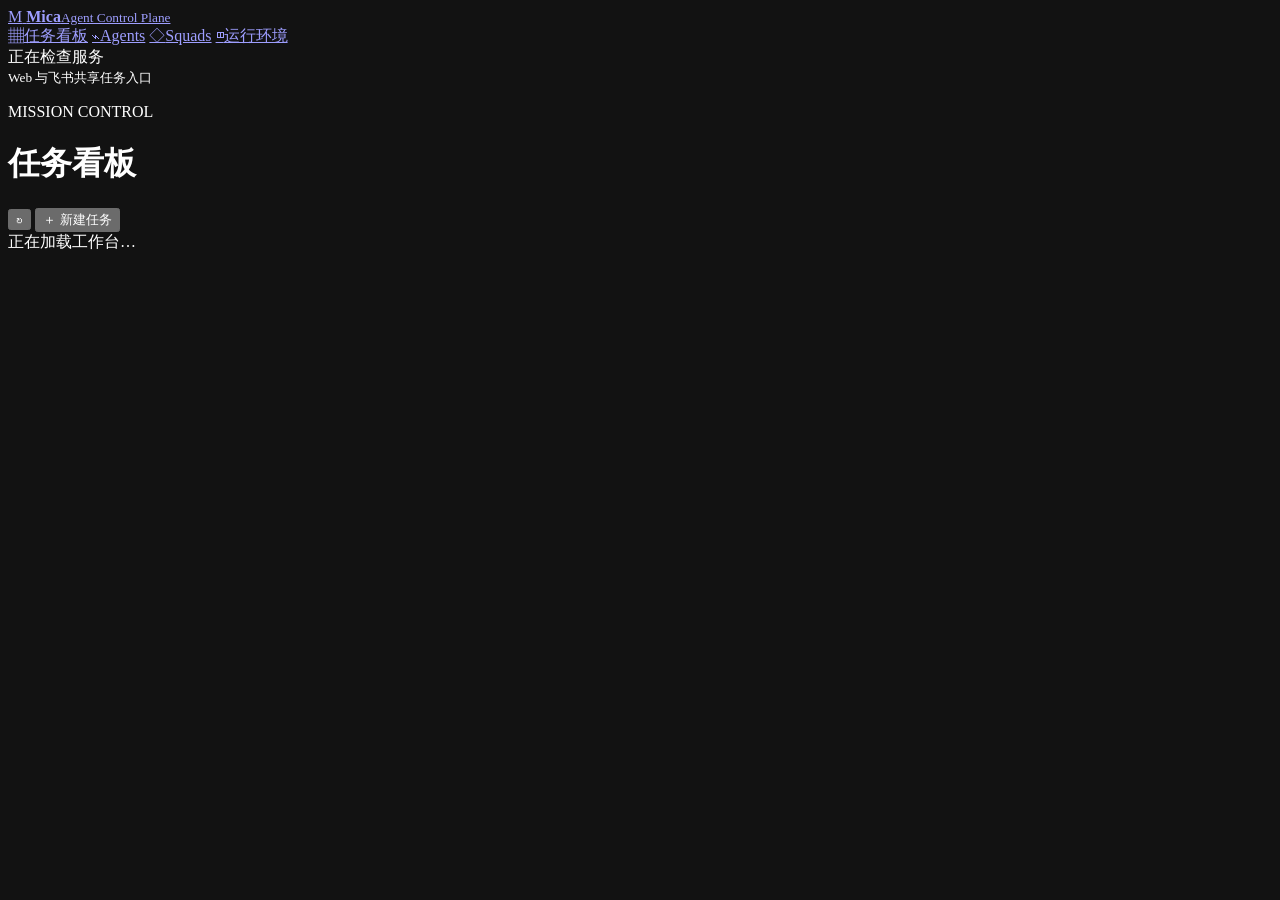
==== mica/web/index.html @ 5afe8a5c "feat: add mica backend package Domain models, application services, PostgreSQL repositories with ver" ====
<!doctype html>
<html lang="zh-CN">
<head>
  <meta charset="utf-8">
  <meta name="viewport" content="width=device-width, initial-scale=1">
  <meta name="color-scheme" content="dark">
  <title>Mica · Agent 工作台</title>
  <link rel="stylesheet" href="/assets/styles.css">
</head>
<body>
  <!-- MICA / AGENT CONSOLE -->
  <div class="app-shell">
    <aside class="sidebar">
      <a class="brand" href="#board" aria-label="Mica 首页">
        <span class="brand-mark">M</span>
        <span><strong>Mica</strong><small>Agent Control Plane</small></span>
      </a>
      <nav class="nav" aria-label="主导航">
        <a href="#board" data-route="board"><span class="nav-icon">▦</span>任务看板</a>
        <a href="#agents" data-route="agents"><span class="nav-icon">⌁</span>Agents</a>
        <a href="#squads" data-route="squads"><span class="nav-icon">◇</span>Squads</a>
        <a href="#runtimes" data-route="runtimes"><span class="nav-icon">◫</span>运行环境</a>
      </nav>
      <div class="sidebar-foot">
        <div class="health-line"><span class="health-dot" id="health-dot"></span><span id="health-label">正在检查服务</span></div>
        <small>Web 与飞书共享任务入口</small>
      </div>
    </aside>
    <main class="workspace">
      <header class="topbar">
        <div><p class="eyebrow" id="page-eyebrow">MISSION CONTROL</p><h1 id="page-title">任务看板</h1></div>
        <div class="topbar-actions">
          <button class="icon-button" id="refresh-button" title="刷新当前页面" aria-label="刷新">↻</button>
          <button class="primary-button" id="primary-action">＋ 新建任务</button>
        </div>
      </header>
      <div class="page" id="page"><div class="loading-state"><span class="spinner"></span>正在加载工作台…</div></div>
    </main>
  </div>
  <div class="drawer-backdrop" id="drawer-backdrop" hidden></div>
  <aside class="drawer" id="drawer" aria-hidden="true"><div id="drawer-content"></div></aside>
  <div class="modal-backdrop" id="modal-backdrop" hidden>
    <section class="modal" role="dialog" aria-modal="true" aria-labelledby="modal-title"><div id="modal-content"></div></section>
  </div>
  <div class="toast-region" id="toast-region" aria-live="polite"></div>
  <script type="module" src="/assets/app.js?v=claude-permission-protocol"></script>
</body>
</html>
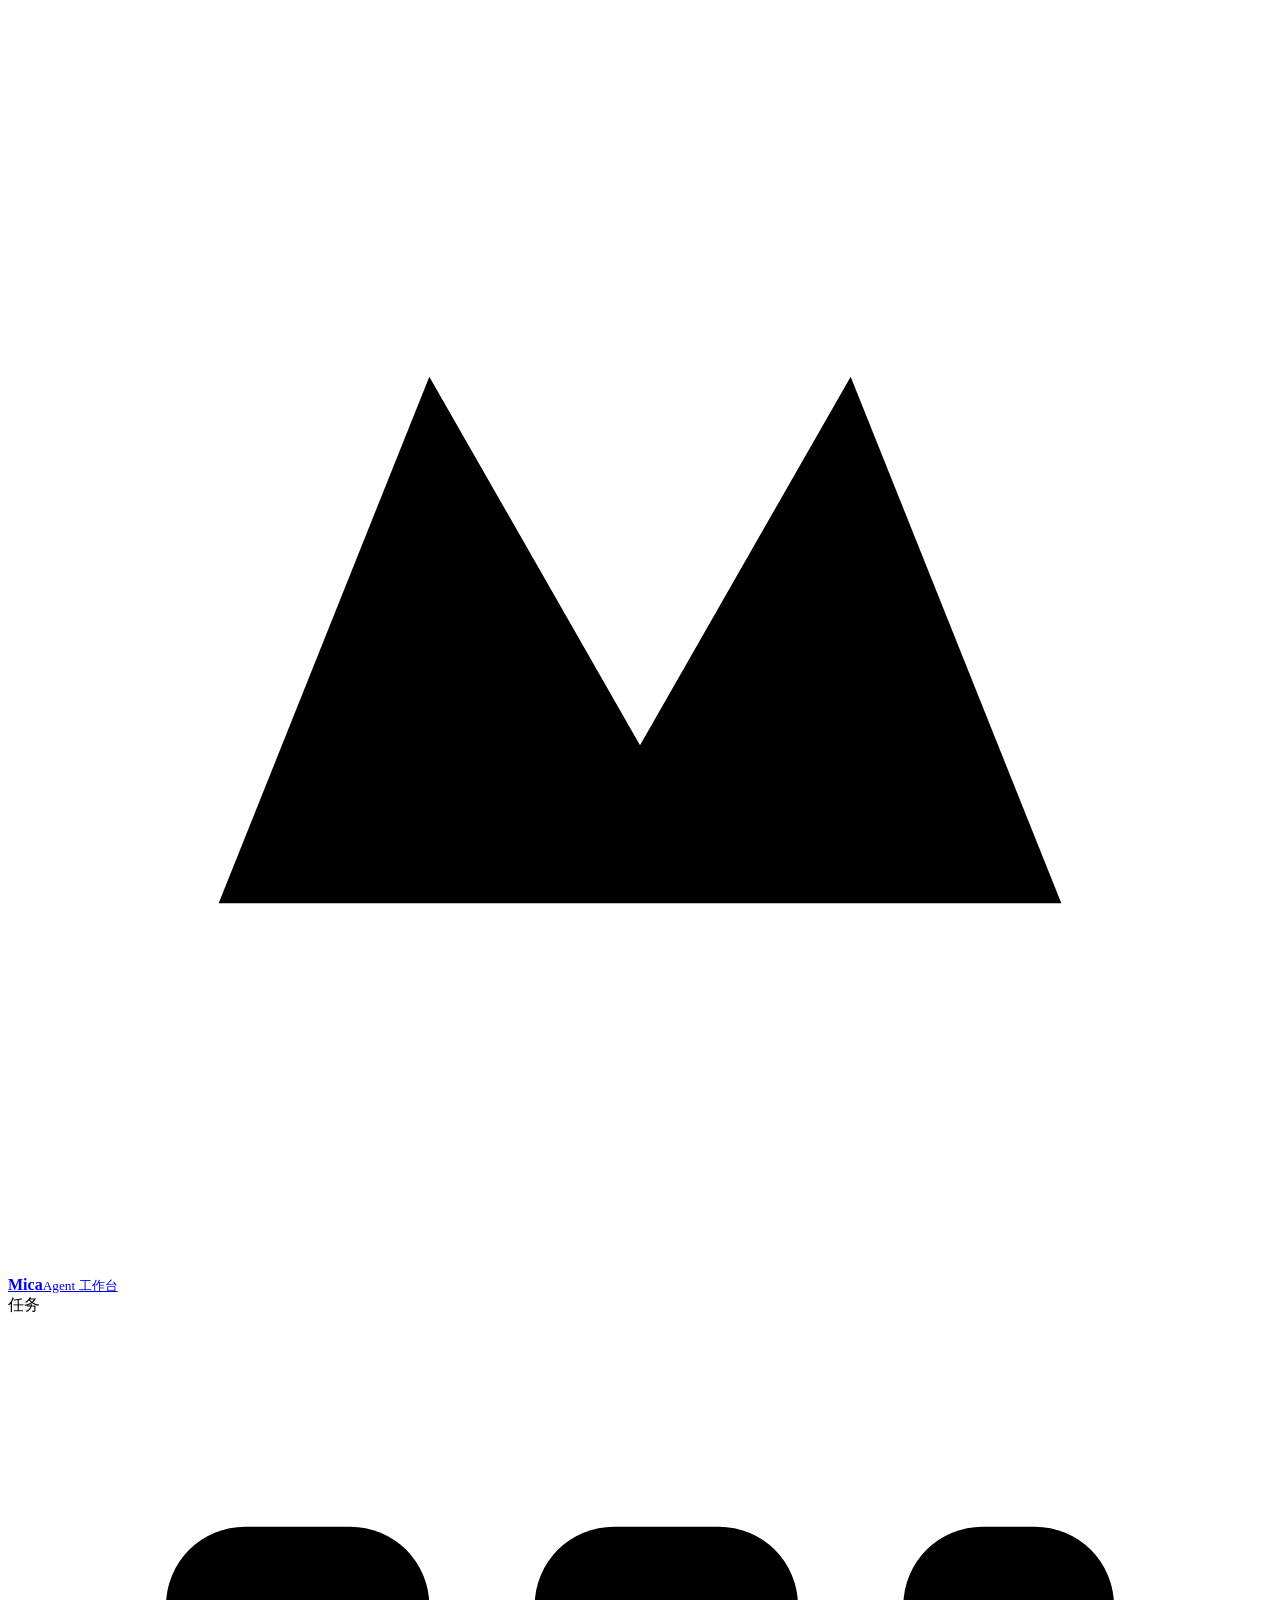
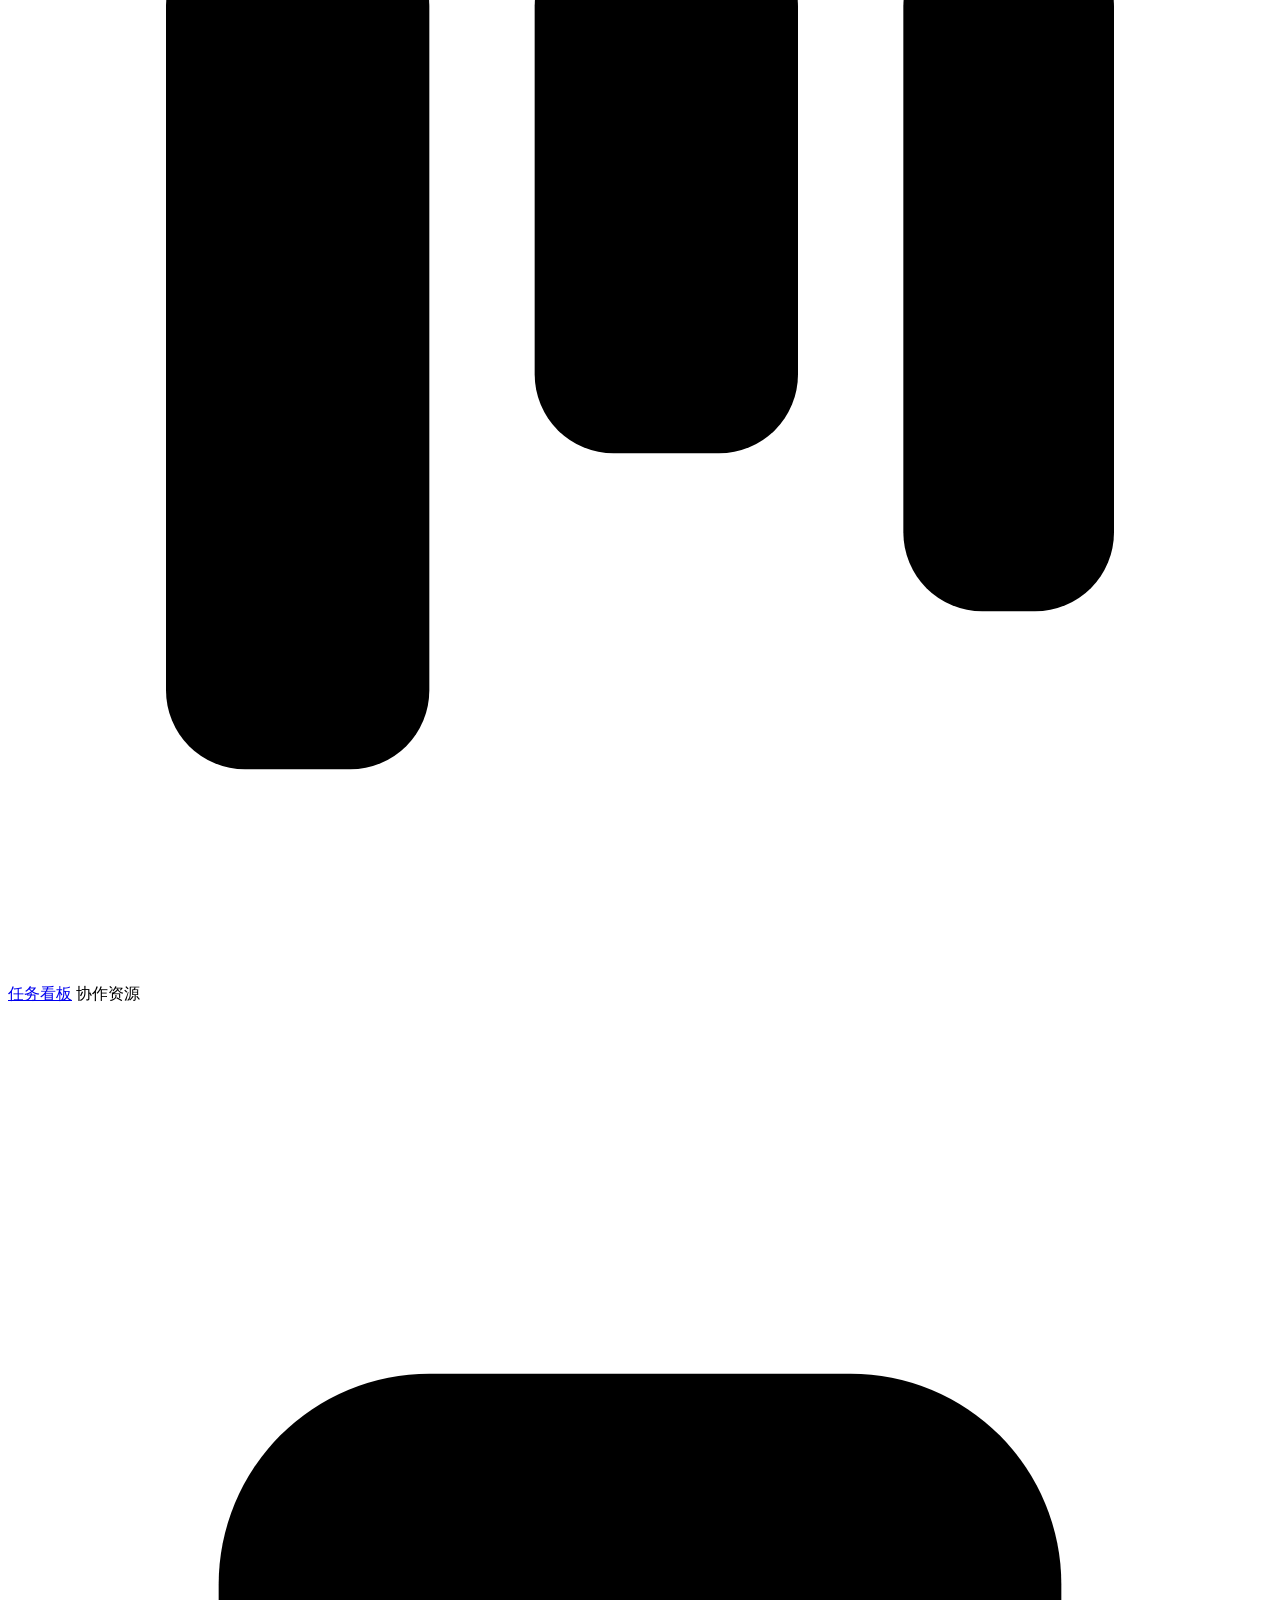
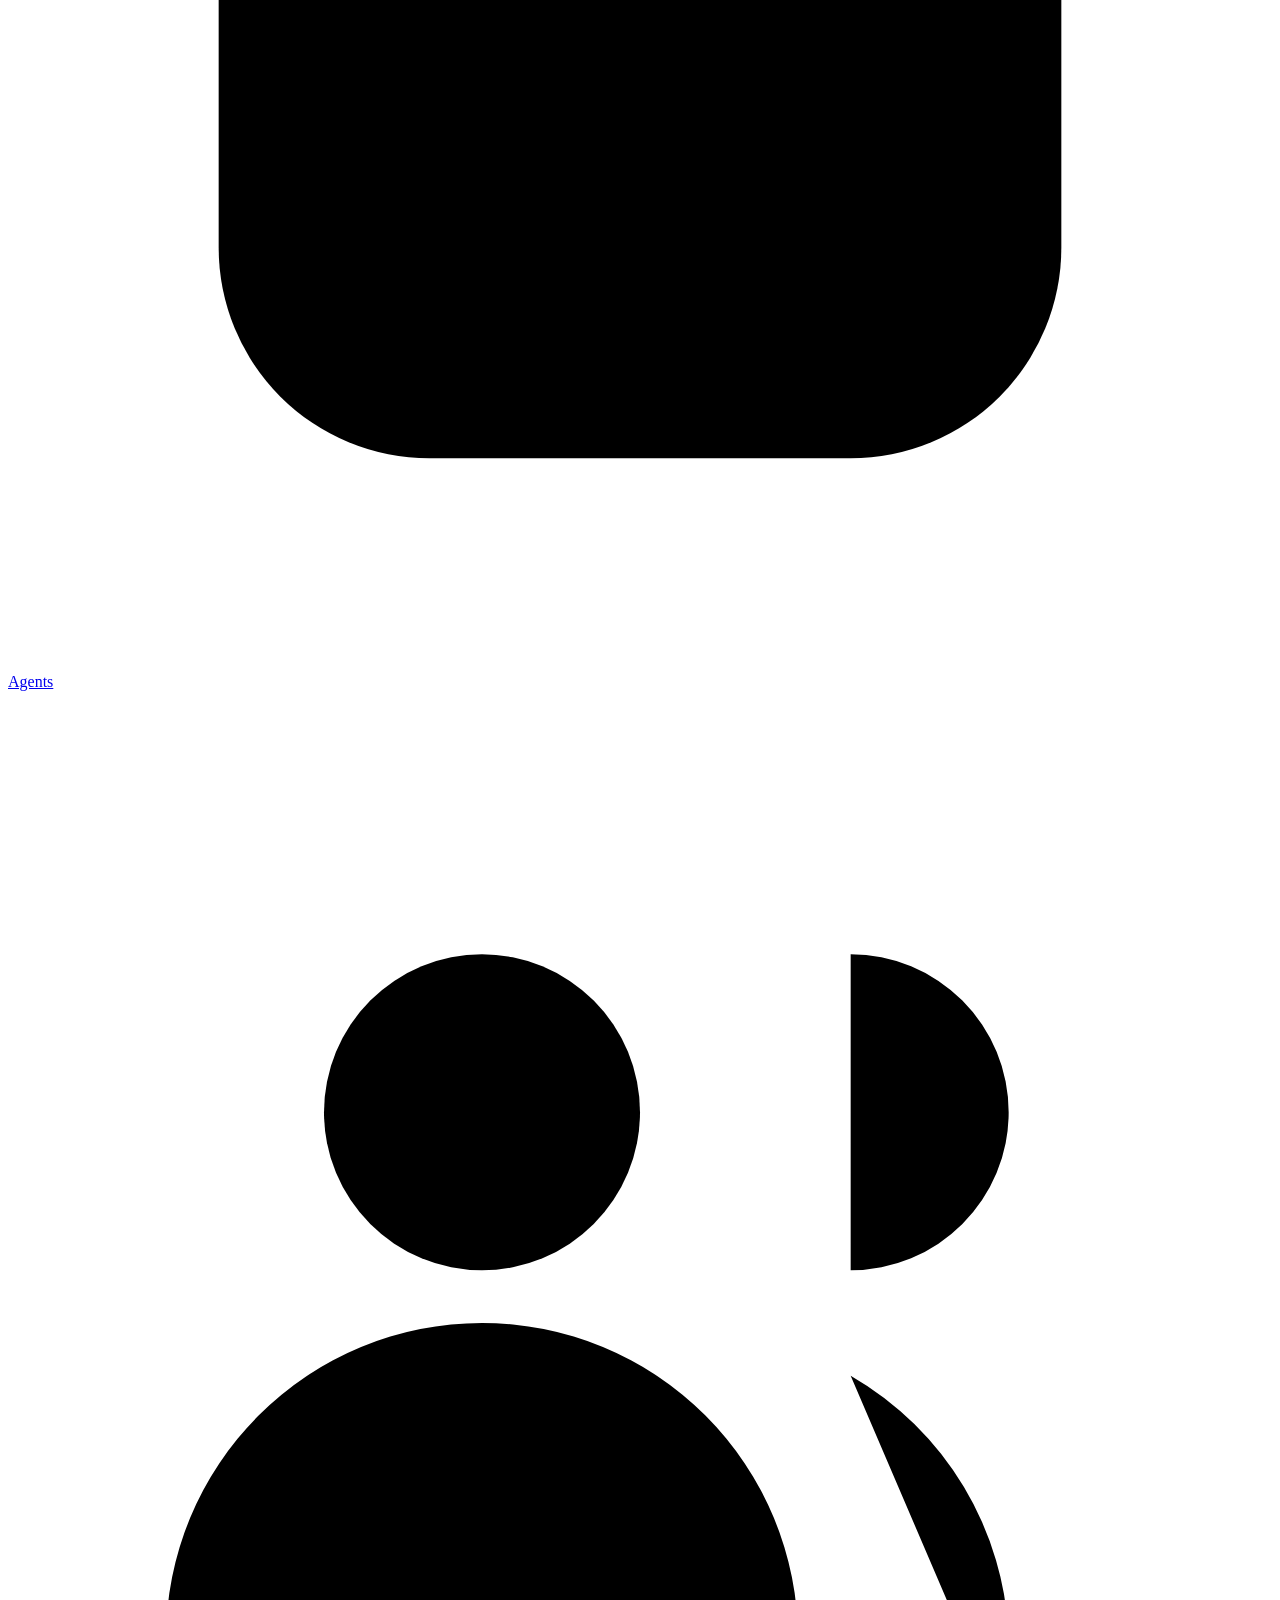
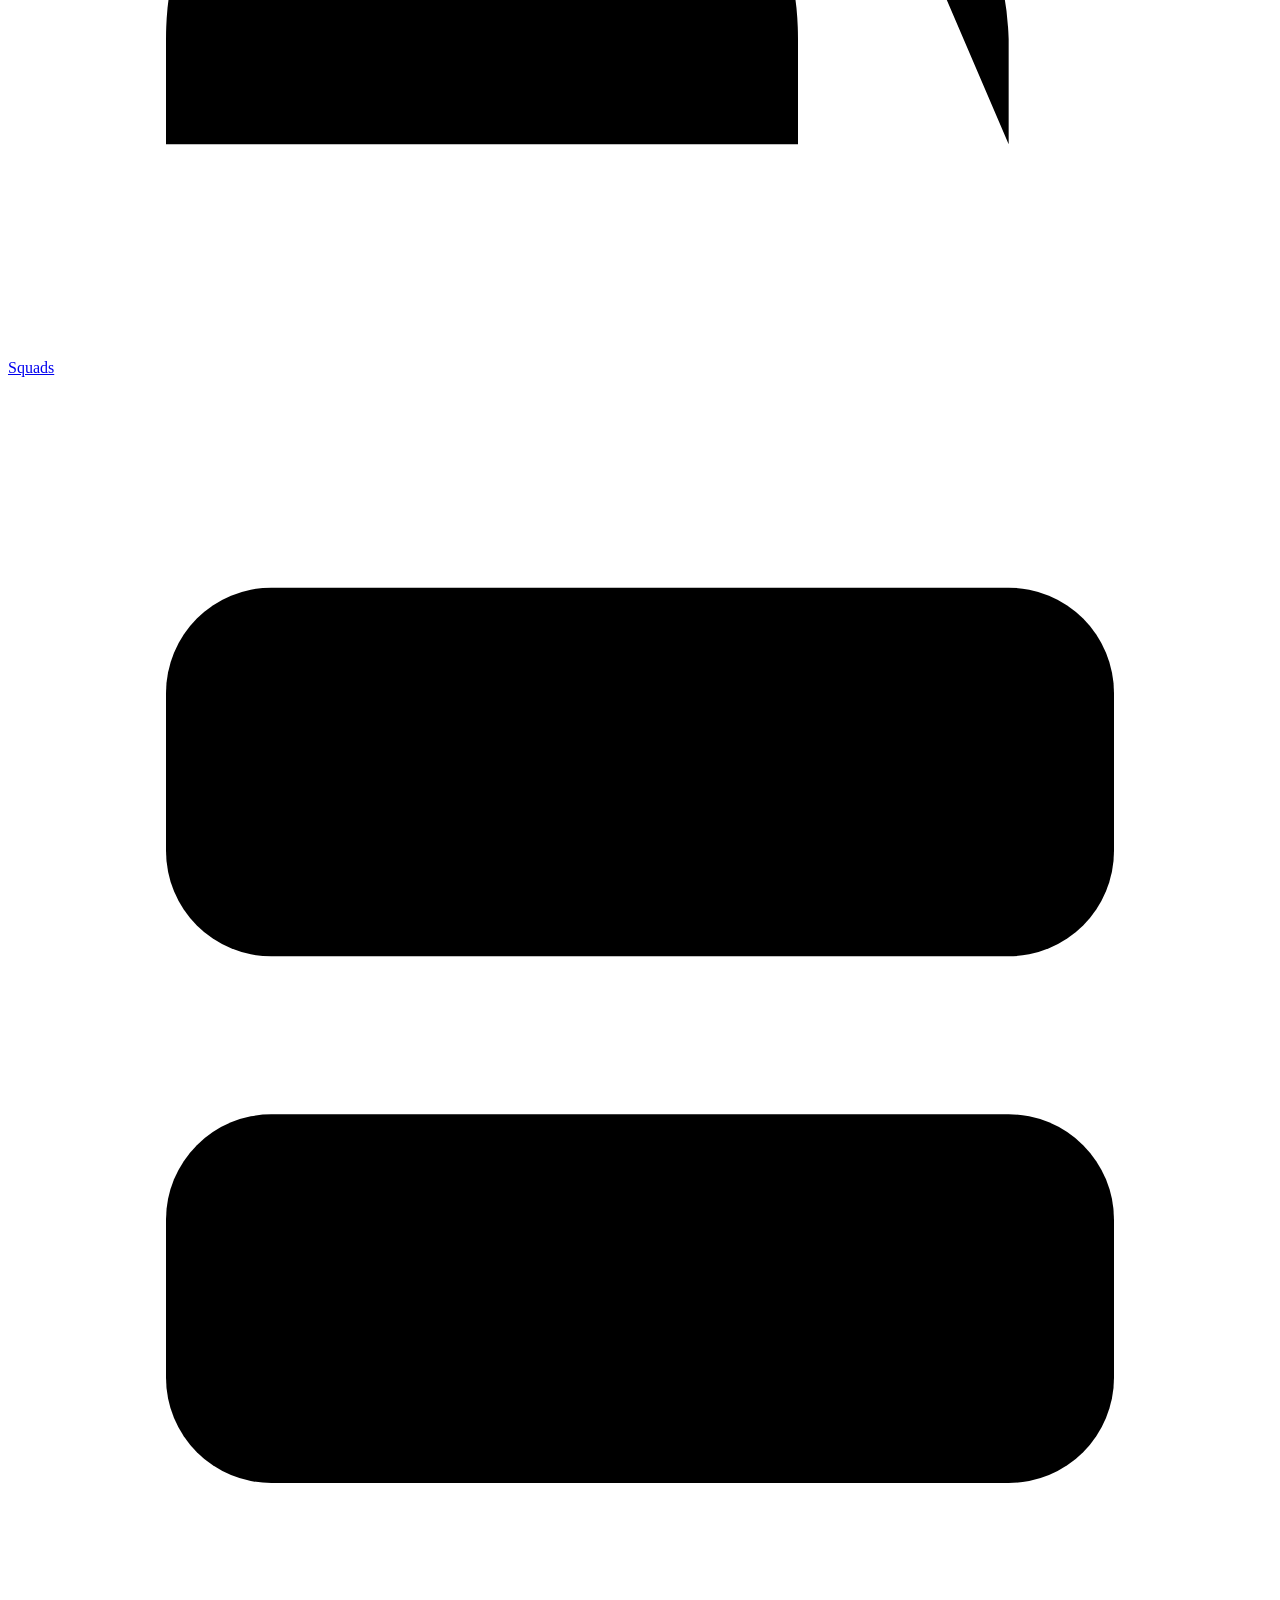
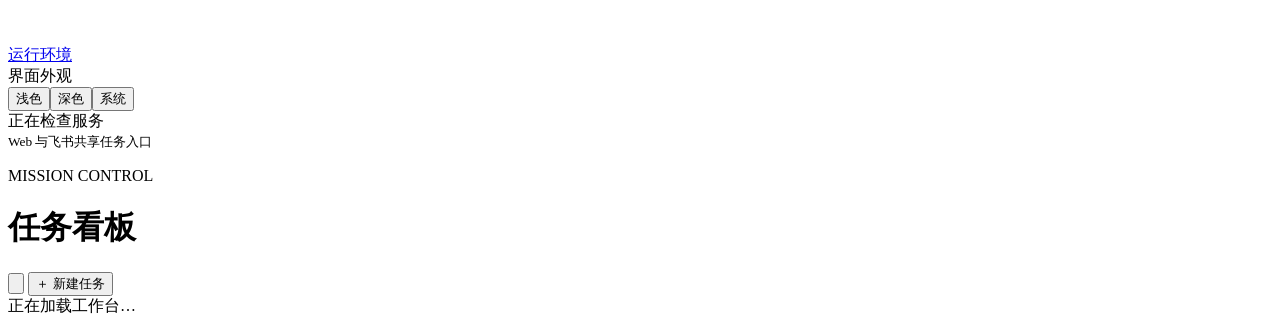
==== commit 7899685b: "feat(web): refresh workbench and support issue deletion" ====
--- a/mica/web/index.html
+++ b/mica/web/index.html
@@ -1,48 +1,144 @@
 <!doctype html>
 <html lang="zh-CN">
-<head>
-  <meta charset="utf-8">
-  <meta name="viewport" content="width=device-width, initial-scale=1">
-  <meta name="color-scheme" content="dark">
-  <title>Mica · Agent 工作台</title>
-  <link rel="stylesheet" href="/assets/styles.css">
-</head>
-<body>
-  <!-- MICA / AGENT CONSOLE -->
-  <div class="app-shell">
-    <aside class="sidebar">
-      <a class="brand" href="#board" aria-label="Mica 首页">
-        <span class="brand-mark">M</span>
-        <span><strong>Mica</strong><small>Agent Control Plane</small></span>
-      </a>
-      <nav class="nav" aria-label="主导航">
-        <a href="#board" data-route="board"><span class="nav-icon">▦</span>任务看板</a>
-        <a href="#agents" data-route="agents"><span class="nav-icon">⌁</span>Agents</a>
-        <a href="#squads" data-route="squads"><span class="nav-icon">◇</span>Squads</a>
-        <a href="#runtimes" data-route="runtimes"><span class="nav-icon">◫</span>运行环境</a>
-      </nav>
-      <div class="sidebar-foot">
-        <div class="health-line"><span class="health-dot" id="health-dot"></span><span id="health-label">正在检查服务</span></div>
-        <small>Web 与飞书共享任务入口</small>
-      </div>
+  <head>
+    <meta charset="utf-8" />
+    <meta name="viewport" content="width=device-width, initial-scale=1" />
+    <meta name="color-scheme" content="dark light" />
+    <script src="/assets/theme.js"></script>
+    <title>Mica · Agent 工作台</title>
+    <link rel="stylesheet" href="/assets/styles.css" />
+    <link rel="stylesheet" href="/assets/detail.css" />
+    <link rel="stylesheet" href="/assets/workbench.css" />
+    <link rel="stylesheet" href="/assets/board.css" />
+    <link rel="stylesheet" href="/assets/theme.css" />
+  </head>
+  <body>
+    <!-- MICA / AGENT CONSOLE -->
+    <div class="app-shell">
+      <aside class="sidebar">
+        <a class="brand" href="#board" aria-label="Mica 首页">
+          <span class="brand-mark" aria-hidden="true"
+            ><svg viewBox="0 0 24 24">
+              <path d="m4 17 4-10 4 7 4-7 4 10M4 17h16" /></svg
+          ></span>
+          <span><strong>Mica</strong><small>Agent 工作台</small></span>
+        </a>
+        <nav class="nav" aria-label="主导航">
+          <span class="nav-section">任务</span>
+          <a href="#board" data-route="board"
+            ><span class="nav-icon" aria-hidden="true"
+              ><svg viewBox="0 0 24 24">
+                <rect x="3" y="4" width="5" height="16" rx="1.5" />
+                <rect x="10" y="4" width="5" height="10" rx="1.5" />
+                <rect x="17" y="4" width="4" height="13" rx="1.5" /></svg></span
+            >任务看板</a
+          >
+          <span class="nav-section">协作资源</span
+          ><a href="#agents" data-route="agents"
+            ><span class="nav-icon" aria-hidden="true"
+              ><svg viewBox="0 0 24 24">
+                <rect x="4" y="7" width="16" height="13" rx="4" />
+                <path d="M12 3v4M8 12v2m8-2v2M9 17h6" /></svg></span
+            >Agents</a
+          >
+          <a href="#squads" data-route="squads"
+            ><span class="nav-icon" aria-hidden="true"
+              ><svg viewBox="0 0 24 24">
+                <circle cx="9" cy="8" r="3" />
+                <path
+                  d="M3 20v-2a6 6 0 0 1 12 0v2M16 5a3 3 0 0 1 0 6m3 9v-2a6 6 0 0 0-3-5"
+                /></svg></span
+            >Squads</a
+          >
+          <a href="#runtimes" data-route="runtimes"
+            ><span class="nav-icon" aria-hidden="true"
+              ><svg viewBox="0 0 24 24">
+                <rect x="3" y="4" width="18" height="7" rx="2" />
+                <rect x="3" y="14" width="18" height="7" rx="2" />
+                <path
+                  d="M7 7.5h.01M7 17.5h.01M11 7.5h6M11 17.5h6"
+                /></svg></span
+            >运行环境</a
+          >
+        </nav>
+        <div class="sidebar-foot">
+          <div class="theme-control">
+            <span>界面外观</span>
+            <div class="theme-options" role="group" aria-label="界面外观">
+              <button
+                type="button"
+                data-theme-choice="light"
+                aria-pressed="false"
+              >
+                浅色</button
+              ><button
+                type="button"
+                data-theme-choice="dark"
+                aria-pressed="true"
+              >
+                深色</button
+              ><button
+                type="button"
+                data-theme-choice="system"
+                aria-label="跟随系统"
+                title="跟随系统"
+                aria-pressed="false"
+              >
+                系统
+              </button>
+            </div>
+          </div>
+          <div class="health-line">
+            <span class="health-dot" id="health-dot"></span
+            ><span id="health-label">正在检查服务</span>
+          </div>
+          <small>Web 与飞书共享任务入口</small>
+        </div>
+      </aside>
+      <main class="workspace">
+        <header class="topbar">
+          <div>
+            <p class="eyebrow" id="page-eyebrow">MISSION CONTROL</p>
+            <h1 id="page-title">任务看板</h1>
+          </div>
+          <div class="topbar-actions">
+            <button
+              class="icon-button"
+              id="refresh-button"
+              title="刷新当前页面"
+              aria-label="刷新"
+            >
+              <svg viewBox="0 0 24 24" aria-hidden="true">
+                <path d="M20 7v5h-5M20 12a8 8 0 1 0-2.3 5.7M20 7l-2.3-2.7" />
+              </svg>
+            </button>
+            <button class="primary-button" id="primary-action">
+              ＋ 新建任务
+            </button>
+          </div>
+        </header>
+        <div class="page" id="page">
+          <div class="loading-state">
+            <span class="spinner"></span>正在加载工作台…
+          </div>
+        </div>
+      </main>
+    </div>
+    <div class="drawer-backdrop" id="drawer-backdrop" hidden></div>
+    <aside class="drawer" id="drawer" aria-hidden="true">
+      <div id="drawer-content"></div>
     </aside>
-    <main class="workspace">
-      <header class="topbar">
-        <div><p class="eyebrow" id="page-eyebrow">MISSION CONTROL</p><h1 id="page-title">任务看板</h1></div>
-        <div class="topbar-actions">
-          <button class="icon-button" id="refresh-button" title="刷新当前页面" aria-label="刷新">↻</button>
-          <button class="primary-button" id="primary-action">＋ 新建任务</button>
-        </div>
-      </header>
-      <div class="page" id="page"><div class="loading-state"><span class="spinner"></span>正在加载工作台…</div></div>
-    </main>
-  </div>
-  <div class="drawer-backdrop" id="drawer-backdrop" hidden></div>
-  <aside class="drawer" id="drawer" aria-hidden="true"><div id="drawer-content"></div></aside>
-  <div class="modal-backdrop" id="modal-backdrop" hidden>
-    <section class="modal" role="dialog" aria-modal="true" aria-labelledby="modal-title"><div id="modal-content"></div></section>
-  </div>
-  <div class="toast-region" id="toast-region" aria-live="polite"></div>
-  <script type="module" src="/assets/app.js?v=claude-permission-protocol"></script>
-</body>
+    <div class="modal-backdrop" id="modal-backdrop" hidden>
+      <section
+        class="modal"
+        role="dialog"
+        aria-modal="true"
+        aria-labelledby="modal-title"
+      >
+        <div id="modal-content"></div>
+      </section>
+    </div>
+    <div class="toast-region" id="toast-region" aria-live="polite"></div>
+    <script type="module" src="/assets/app.js?v=workbench-v2"></script>
+  </body>
 </html>
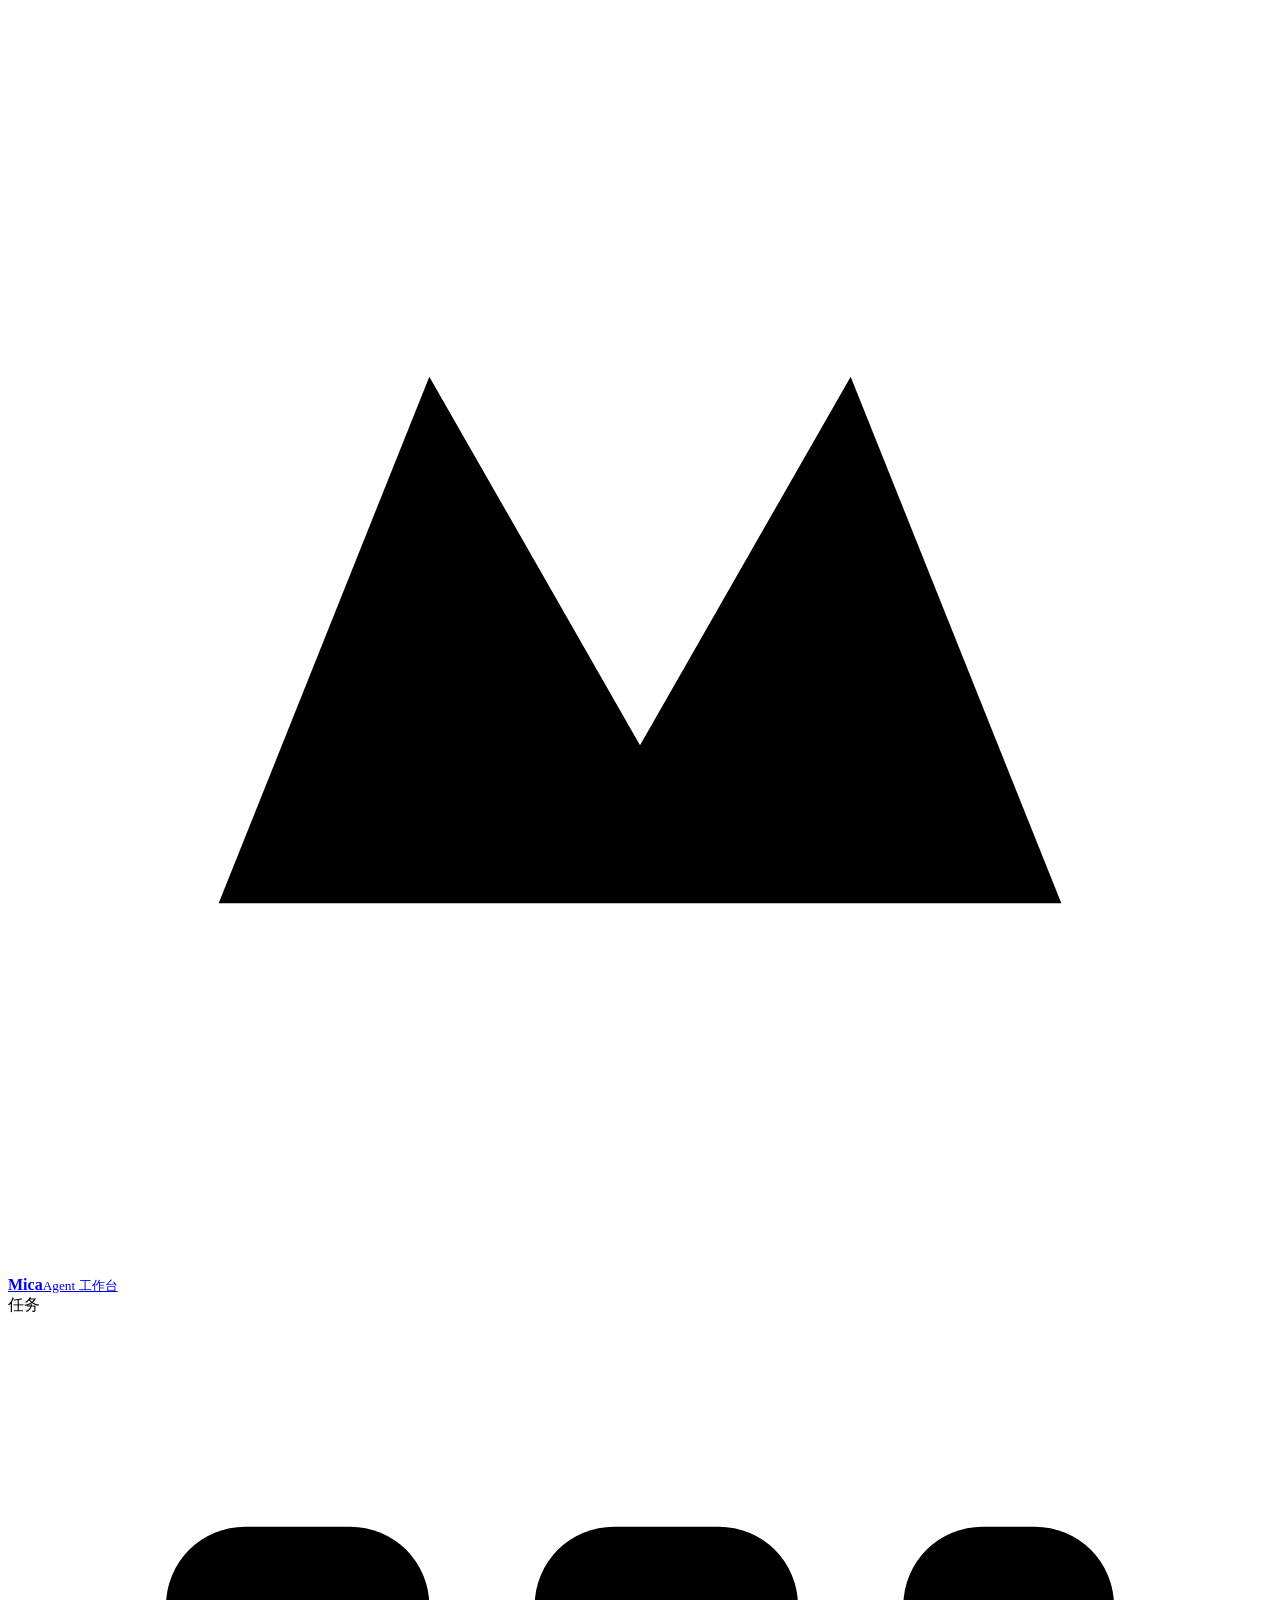
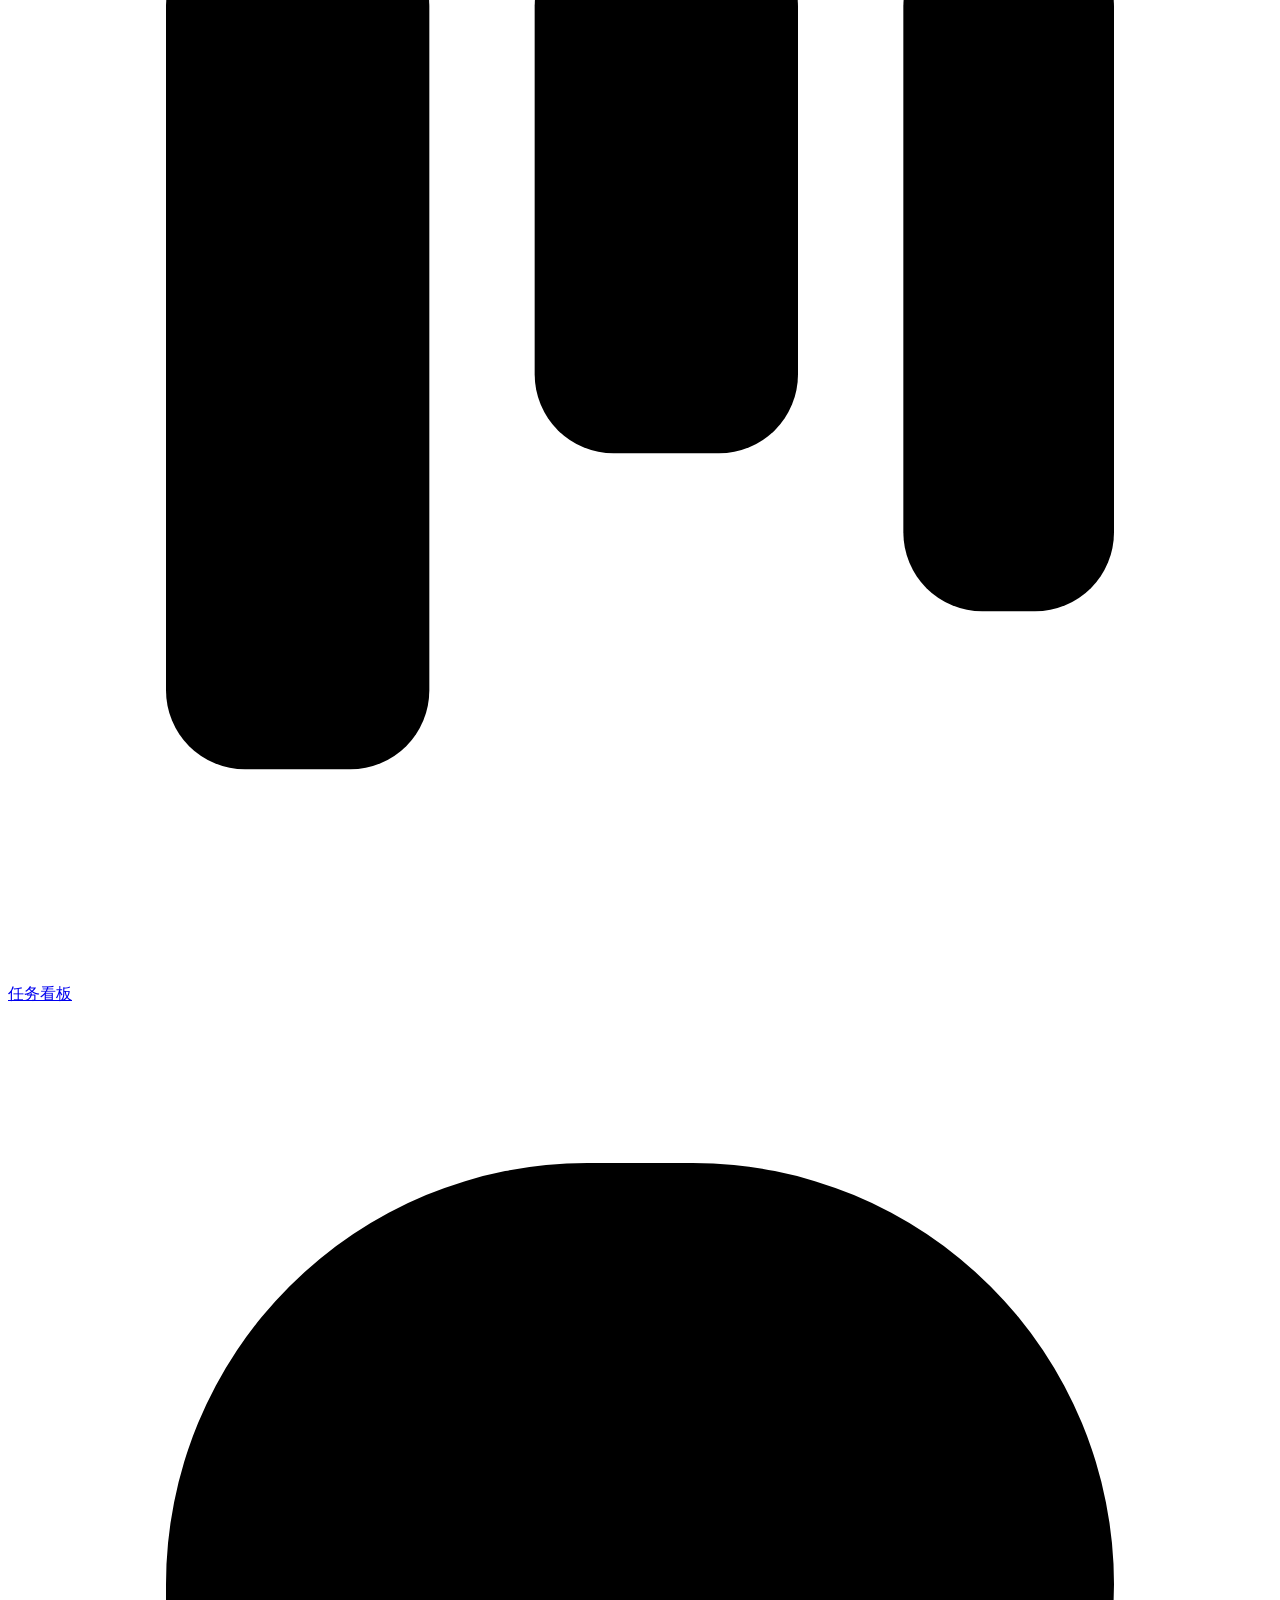
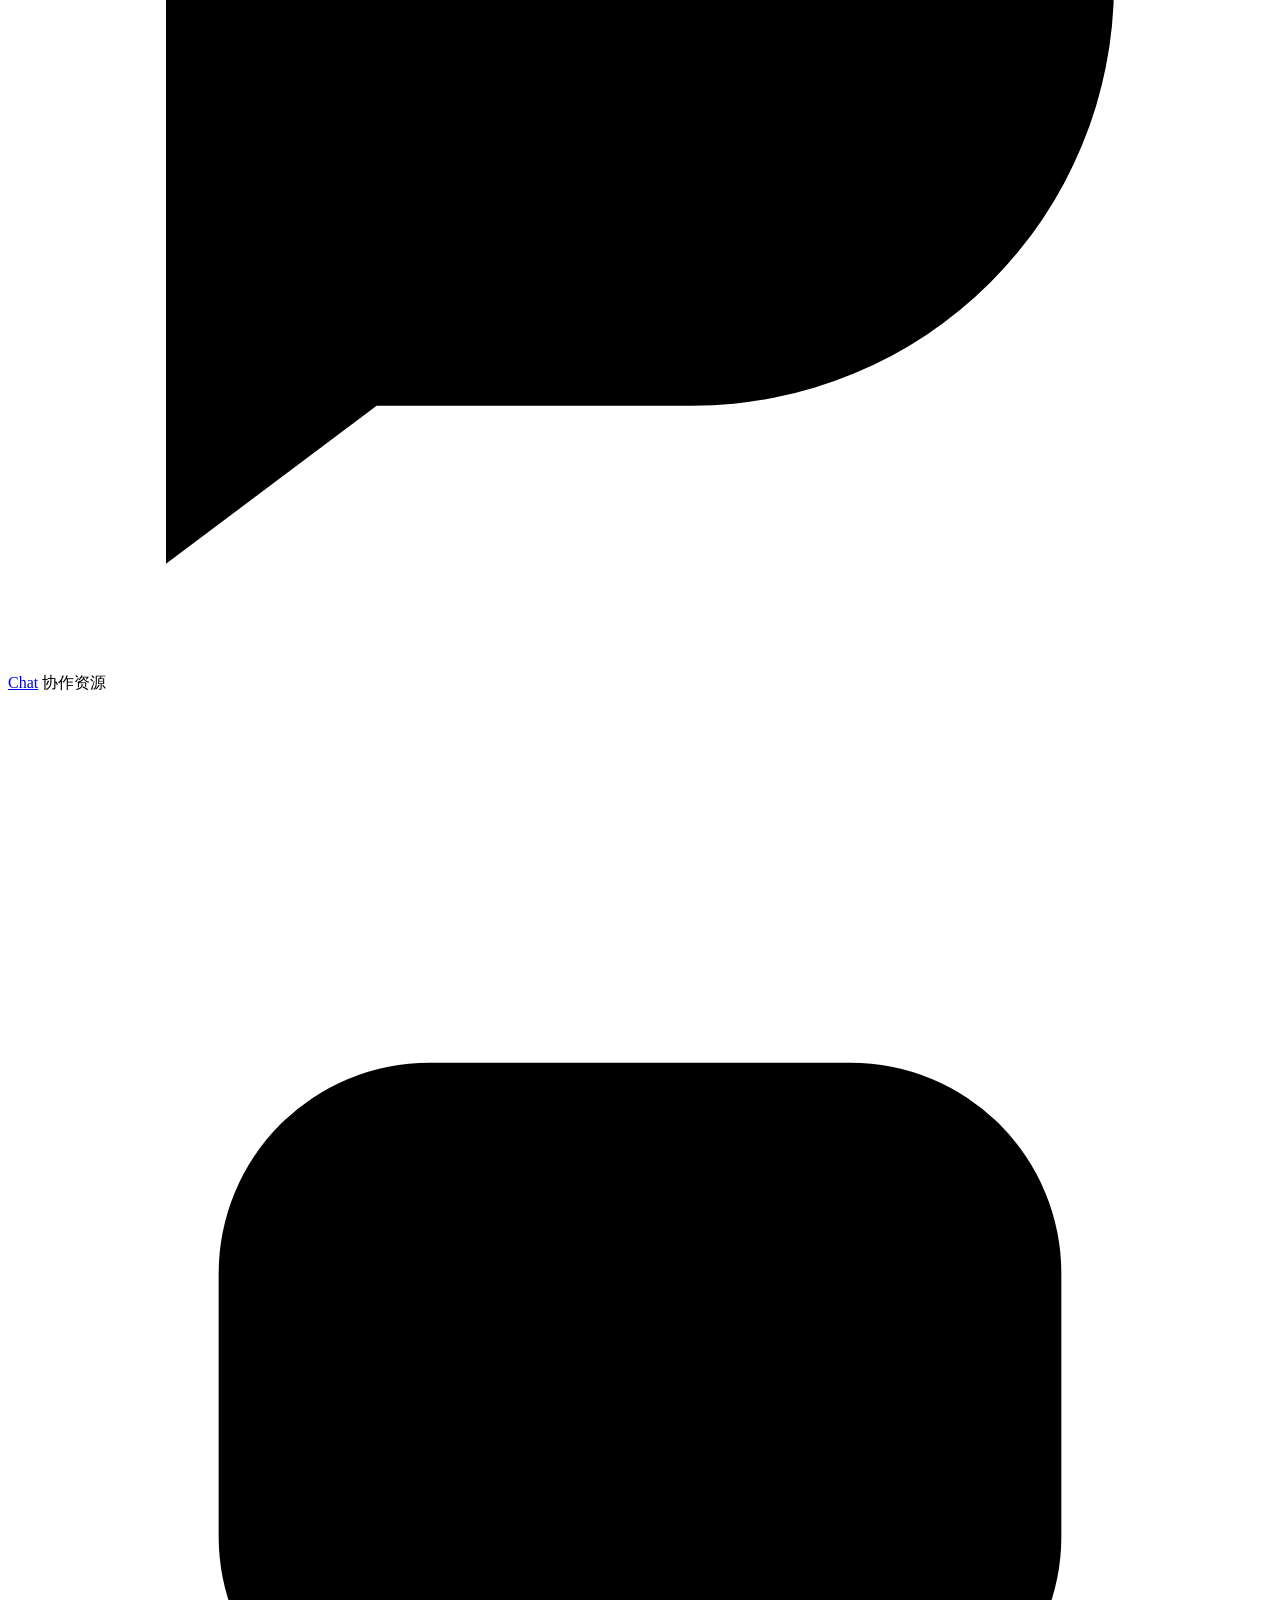
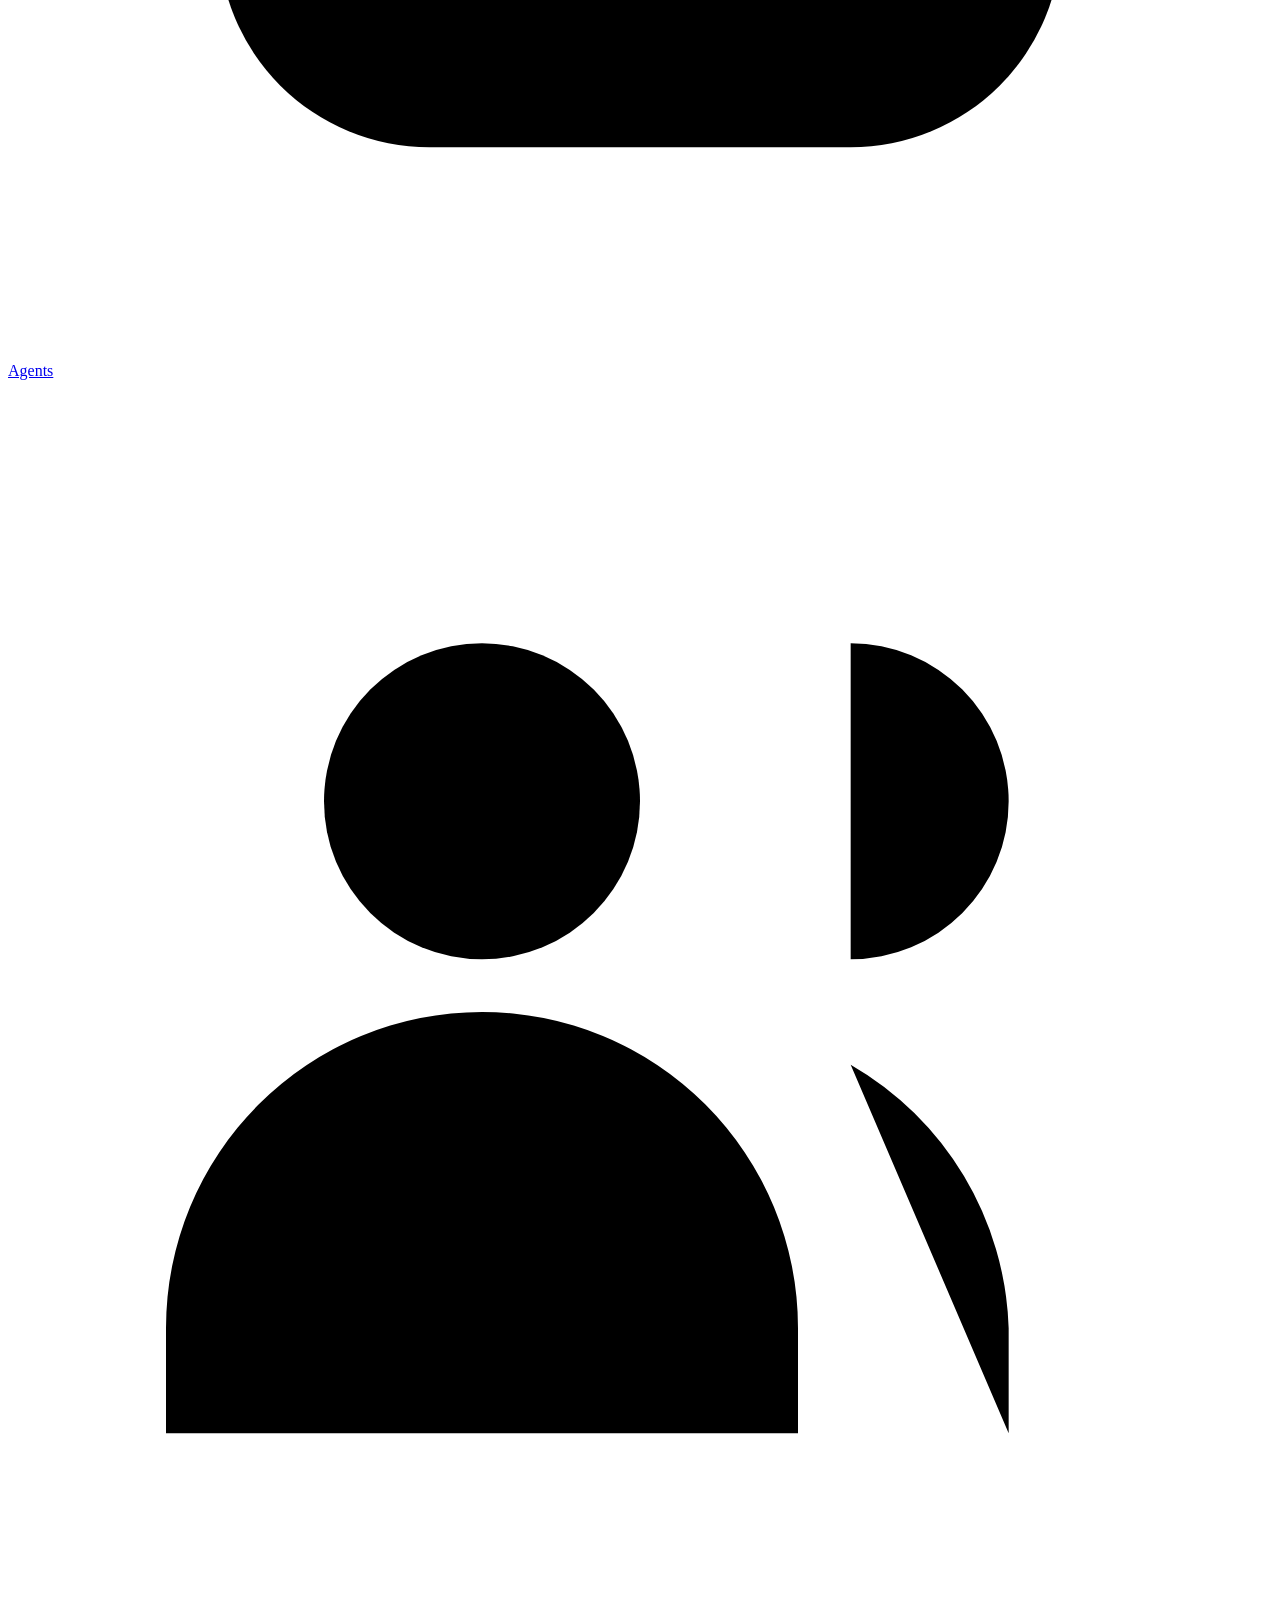
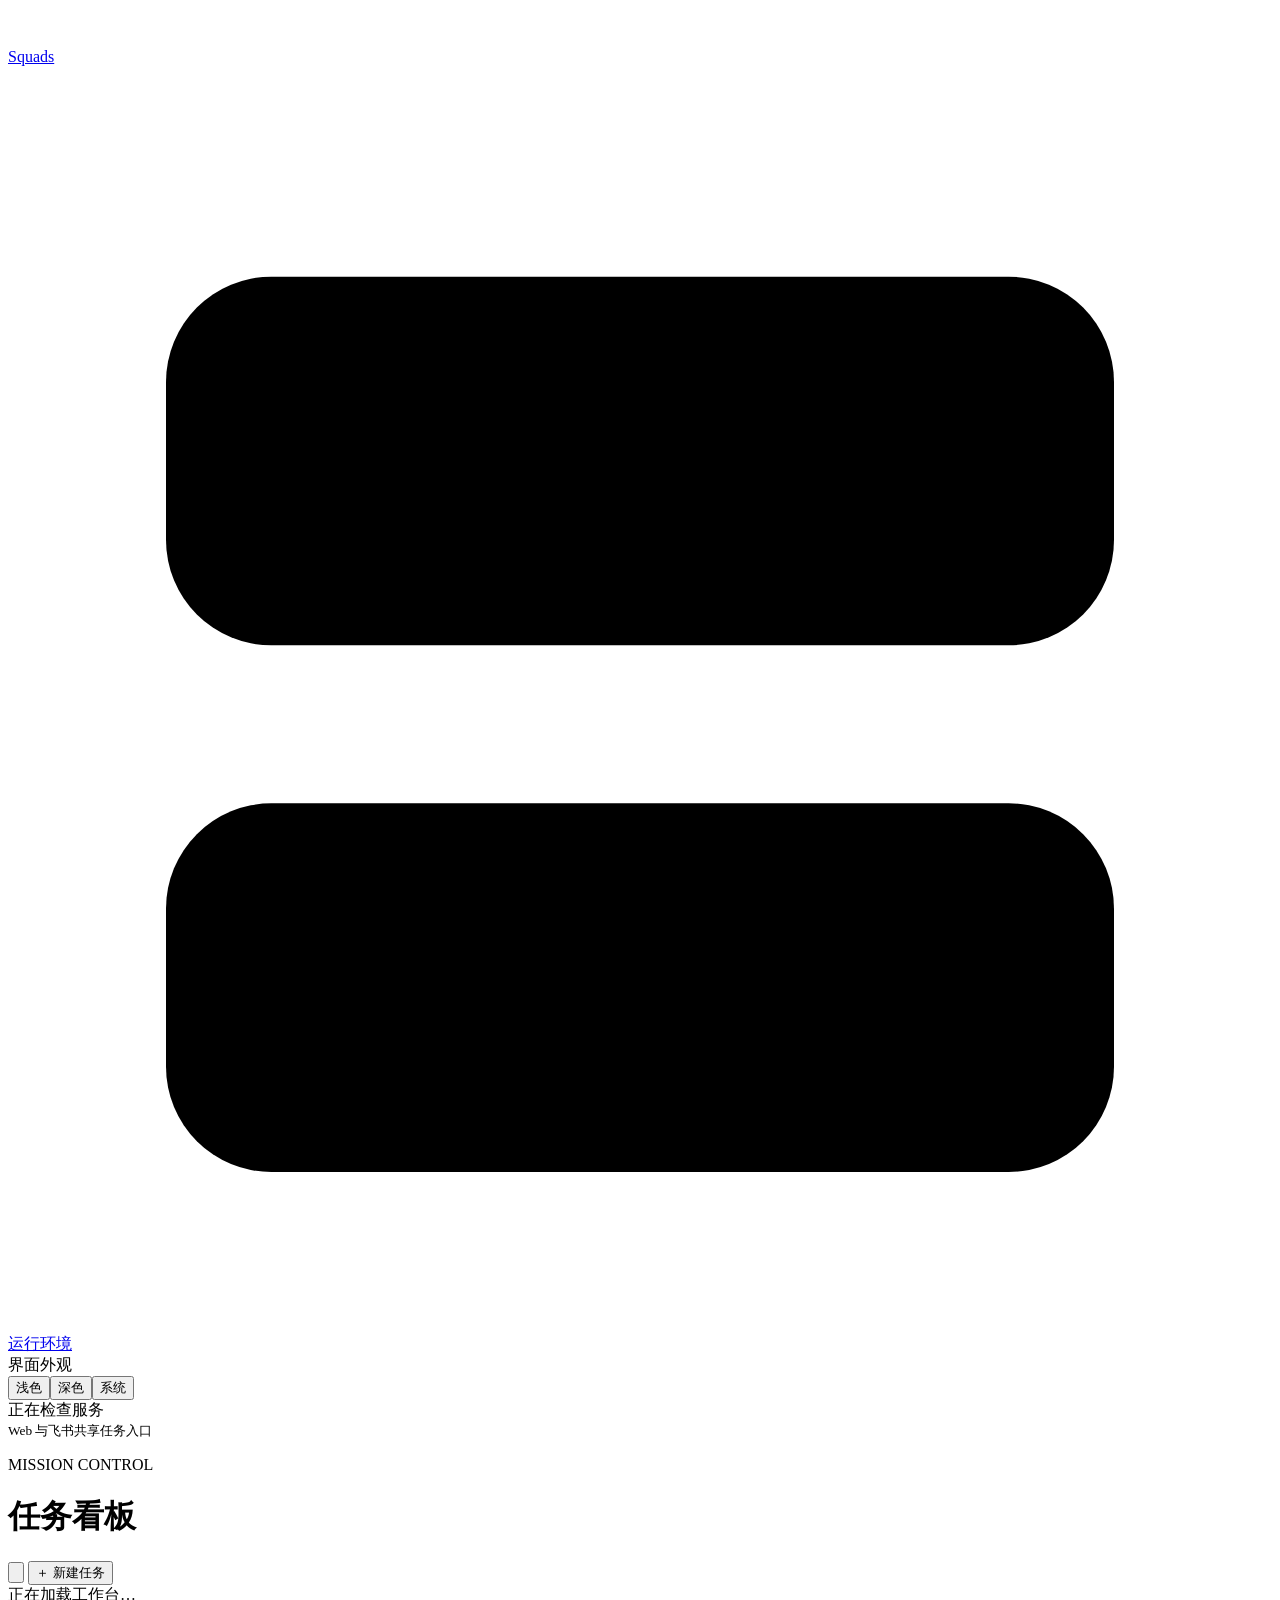
==== commit eea96c53: "feat(chat): add Multica-inspired web conversations and session management" ====
--- a/mica/web/index.html
+++ b/mica/web/index.html
@@ -6,10 +6,11 @@
     <meta name="color-scheme" content="dark light" />
     <script src="/assets/theme.js"></script>
     <title>Mica · Agent 工作台</title>
-    <link rel="stylesheet" href="/assets/styles.css" />
+    <link rel="stylesheet" href="/assets/styles.css?v=delete-ui-v6" />
     <link rel="stylesheet" href="/assets/detail.css" />
     <link rel="stylesheet" href="/assets/workbench.css" />
     <link rel="stylesheet" href="/assets/board.css" />
+    <link rel="stylesheet" href="/assets/chat.css" />
     <link rel="stylesheet" href="/assets/theme.css" />
   </head>
   <body>
@@ -32,6 +33,15 @@
                 <rect x="10" y="4" width="5" height="10" rx="1.5" />
                 <rect x="17" y="4" width="4" height="13" rx="1.5" /></svg></span
             >任务看板</a
+          >
+          <a href="#chat" data-route="chat"
+            ><span class="nav-icon" aria-hidden="true"
+              ><svg viewBox="0 0 24 24">
+                <path
+                  d="M21 11a8 8 0 0 1-8 8H7l-4 3V11a8 8 0 0 1 8-8h2a8 8 0 0 1 8 8Z"
+                />
+                <path d="M7 10h10M7 14h6" /></svg></span
+            >Chat</a
           >
           <span class="nav-section">协作资源</span
           ><a href="#agents" data-route="agents"
@@ -139,6 +149,6 @@
       </section>
     </div>
     <div class="toast-region" id="toast-region" aria-live="polite"></div>
-    <script type="module" src="/assets/app.js?v=workbench-v2"></script>
+    <script type="module" src="/assets/app.js?v=delete-ui-v6"></script>
   </body>
 </html>
